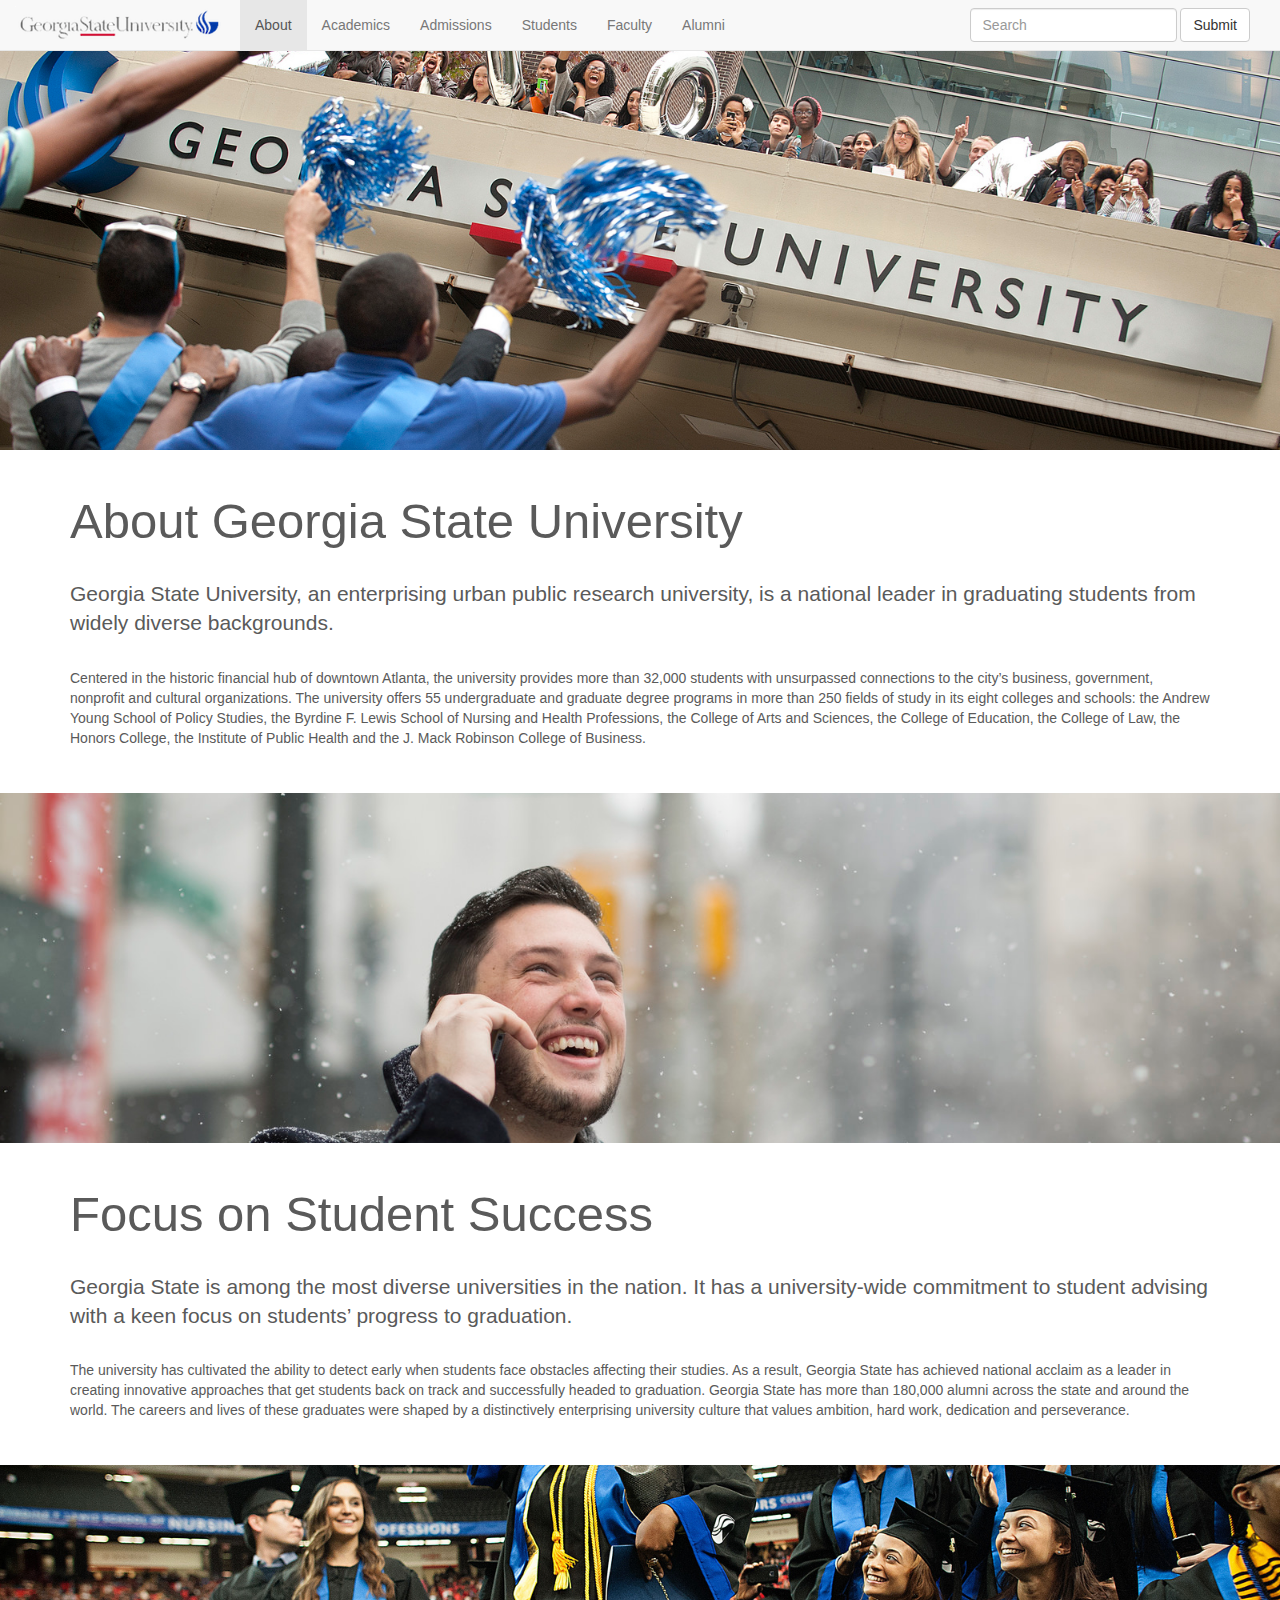
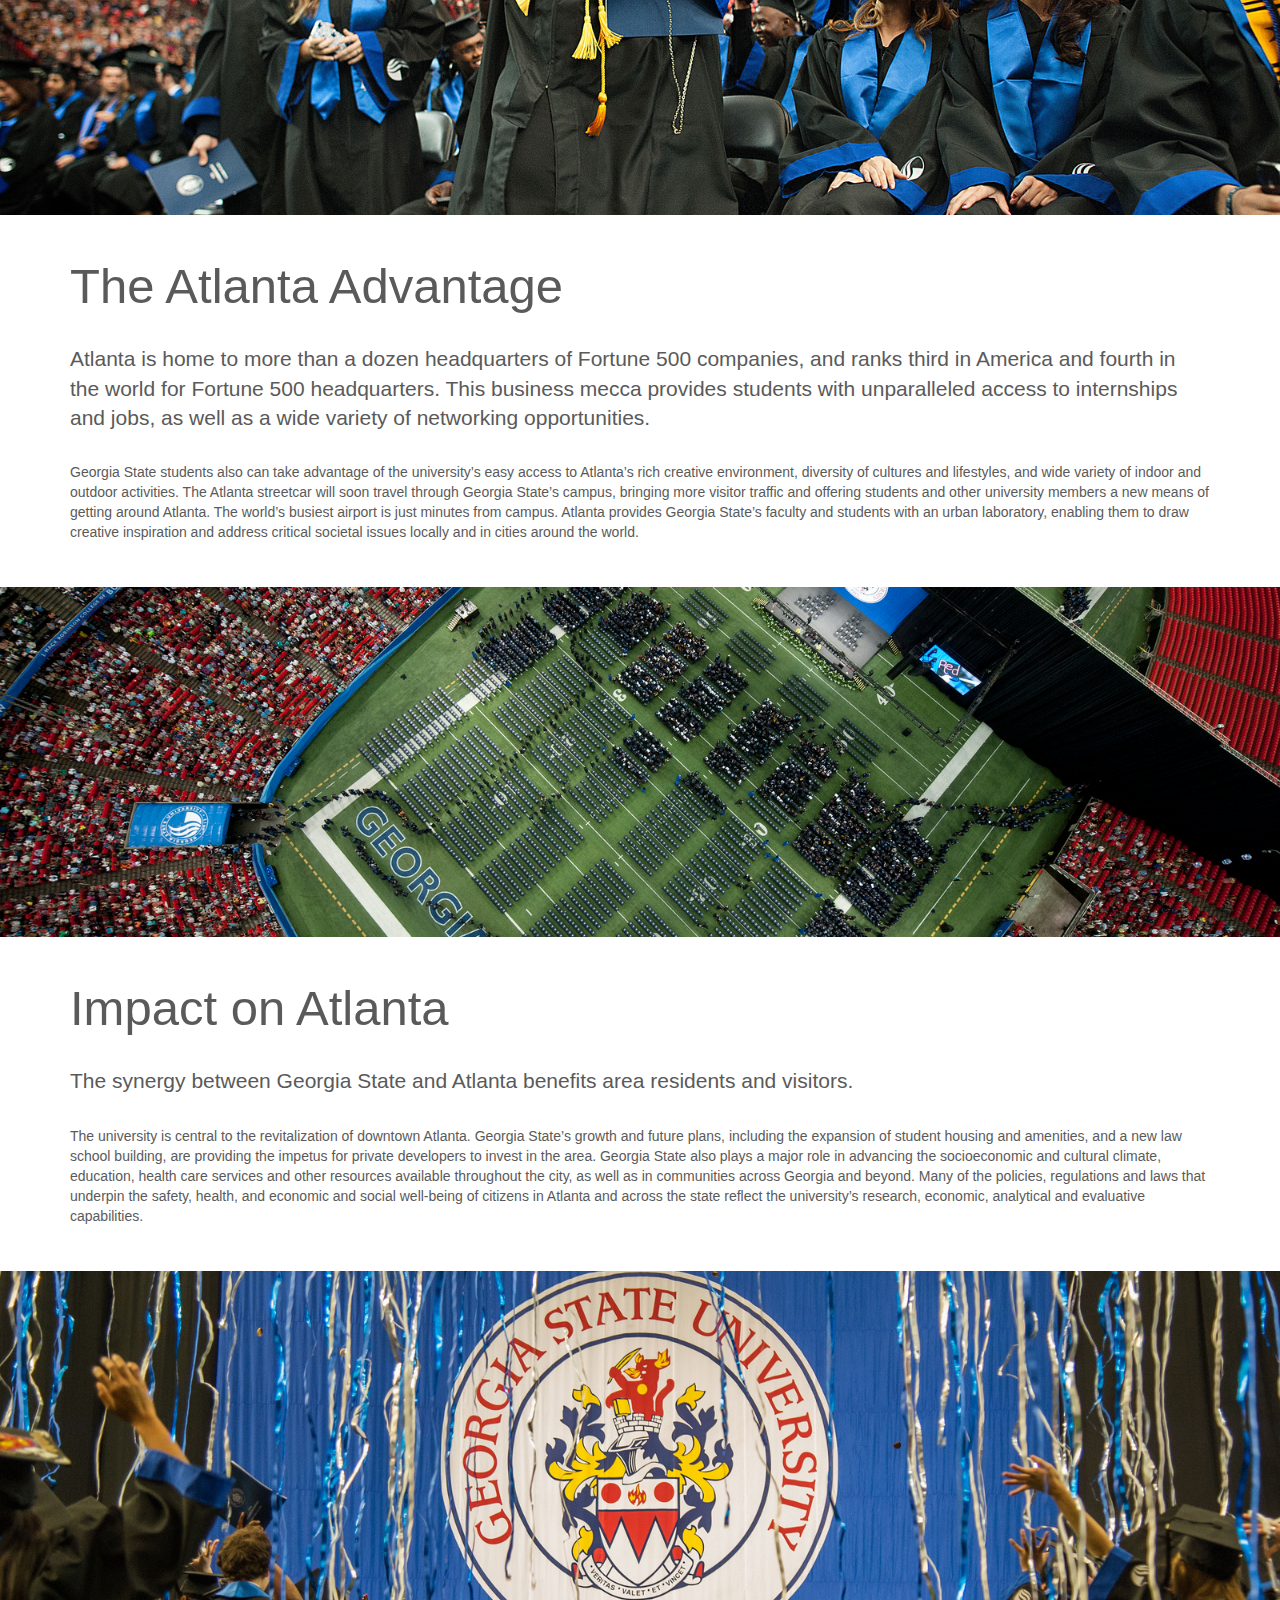
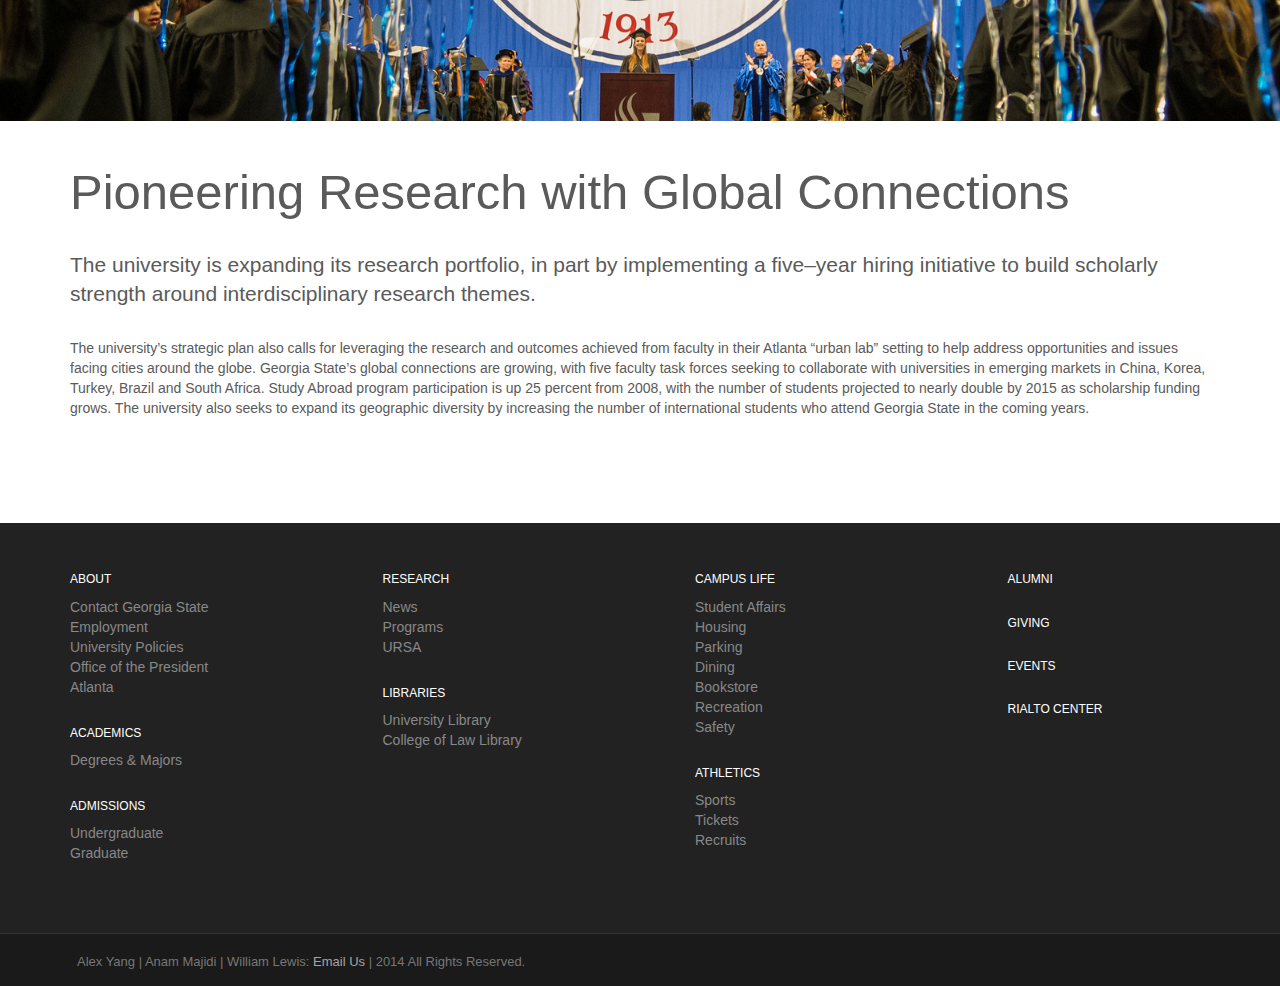
==== about.html @ 5f38e301 "first commit" ====
<!DOCTYPE html>
<html lang="en">

<head>
    <meta charset="utf-8">
    <meta name="viewport" content="width=device-width, initial-scale=1.0">
    <meta name="description" content="Re-Design of Georgia State Website">
    <meta name="author" content="Alex Yang, Anam Majidi, William Lewis">

    <title>Georgia State University Redesign</title>

    <!-- Bootstrap core CSS -->
    <link href="css/bootstrap.css" rel="stylesheet">
    <link href="css/magnific-popup.css" rel="stylesheet">
    <!-- Add custom CSS here -->
    <link href="css/main.css" rel="stylesheet">

</head>
<body>
<nav class="navbar navbar-default navbar-fixed-top" role="navigation">
  <div class="container-fluid">
    <!-- Brand and toggle get grouped for better mobile display -->
    <div class="navbar-header">
      <button type="button" class="navbar-toggle" data-toggle="collapse" data-target="#bs-example-navbar-collapse-1">
        <span class="sr-only">Toggle navigation</span>
        <span class="icon-bar"></span>
        <span class="icon-bar"></span>
        <span class="icon-bar"></span>
      </button>
      <a class="navbar-brand" href="index.html">
        <img alt="broken" class = "logo" src ="img/horizontal-logoss.png"></a>
    </div>

    <!-- Collect the nav links, forms, and other content for toggling -->
    <div class="collapse navbar-collapse" id="bs-example-navbar-collapse-1">
      <ul class="nav navbar-nav">
        <li class="dropdown active">
          <a href="about.html" class="dropdown-toggle" data-close-others="true" data-hover="dropdown">About</a>
          <ul class="dropdown-menu">
            <li><a href="404.html">Contact Georgia State</a></li>
            <li><a href="404.html">Employment</a></li>
            <li><a href="404.html">Office of the President</a></li>

            <li><a href="404.html">Points of Distinction</a></li>


            <li class="divider"></li>
            <li class="dropdown-submenu">
            <a tabindex="-1" href="404.html">Administration</a>
            <ul class="dropdown-menu">
              <li><a tabindex="-1" href="404.html">Finance and Administration</a></li>
              <!--<li class="dropdown-submenu">
                <a href="404.html">More..</a>
                <ul class="dropdown-menu">
                  <li><a href="404.html">3rd level</a></li>
                  <li><a href="404.html">3rd level</a></li>
                </ul>
              </li>-->
              <li><a href="404.html">Government Affairs</a></li>
              <li><a href="404.html">Information Systems and Technology</a></li>
              <li><a href="404.html">Research</a></li>
              <li><a href="404.html">Student Affairs</a></li>
              <li><a href="404.html">University Policies</a></li>
            </ul>
          </li>

          </ul>
        </li>
                <li class="dropdown">
          <a href="404.html" class="dropdown-toggle" data-toggle="dropdown" data-close-others="true" data-hover="dropdown">Academics</a>
          <ul class="dropdown-menu">
            <li><a href="404.html">University Library</a></li>
            <li><a href="404.html">College of Law Library</a></li>
            <li><a href="404.html">Office of the Provost</a></li>
            <li class="divider"></li>
            <li class="dropdown-submenu"> <!-- submenu start -->
            <a tabindex="-1" href="404.html">Colleges</a>

            <ul class="dropdown-menu">
              <li><a tabindex="-1" href="404.html">Andrew Young School of Policy Studies</a></li>
              <li><a tabindex="-1" href="404.html">Byrdine F. Lewis School of Nursing and Health Professions</a></li>
              <li><a tabindex="-1" href="404.html">College of Arts and Sciences</a></li>
              <li><a tabindex="-1" href="404.html">College of Education</a></li>
              <li><a tabindex="-1" href="404.html">College of Law</a></li>
              <li><a tabindex="-1" href="404.html">Honors College</a></li>
              <li><a tabindex="-1" href="404.html">School of Public Health</a></li>
              <li><a tabindex="-1" href="404.html">J. Mack Robinson College of Business</a></li>
            </ul>
          </li> <!-- submenu end -->
          <li class="divider"></li>
                      <li class="dropdown-submenu"> <!-- submenu start -->
            <a tabindex="-1" href="404.html">Degrees and Majors</a>
            <ul class="dropdown-menu">
              <li><a tabindex="-1" href="degreesandmajors.html">Undergraduate Degrees and Majors</a></li>
              <li><a href="404.html">Graduate Degrees and Majors</a></li>
            </ul>
          </li> <!-- submenu end -->
            <li><a href="404.html">Student Advising</a></li>
            <li><a href="404.html">Academic Calendars</a></li>
          </ul>
        </li>

        <li class="dropdown">
          <a href="404.html" class="dropdown-toggle" data-toggle="dropdown" data-close-others="true" data-hover="dropdown">Admissions</a>
          <ul class="dropdown-menu">
            <li class="dropdown-submenu"> <!-- submenu start -->
            <a tabindex="-1" href="404.html">Undergraduate</a>
            <ul class="dropdown-menu">
              <li><a tabindex="-1" href="404.html">Student Success</a></li>
              <li><a href="404.html">Apply Now</a></li>
              <li><a href="404.html">Take a Tour</a></li>
              <li><a href="404.html">Application Status</a></li>
              <li><a href="404.html">Contact Us</a></li>
            </ul>
          </li> <!-- submenu end -->
<li class="dropdown-submenu"> <!-- submenu start -->
            <a tabindex="-1" href="404.html">Graduate</a>

            <ul class="dropdown-menu">
              <li><a tabindex="-1" href="404.html">Andrew Young School of Policy Studies</a></li>
              <li><a tabindex="-1" href="404.html">Byrdine F. Lewis School of Nursing and Health Professions</a></li>
              <li><a tabindex="-1" href="404.html">College of Arts and Sciences</a></li>
              <li><a tabindex="-1" href="404.html">College of Education</a></li>
              <li><a tabindex="-1" href="404.html">College of Law</a></li>
              <li><a tabindex="-1" href="404.html">Honors College</a></li>
              <li><a tabindex="-1" href="404.html">School of Public Health</a></li>
              <li><a tabindex="-1" href="404.html">J. Mack Robinson College of Business</a></li>
            </ul>
          </li> <!-- submenu end -->
          </ul>
        </li>

        <li class="dropdown">
          <a href="404.html" class="dropdown-toggle" data-toggle="dropdown" data-close-others="true" data-hover="dropdown">Students</a>
          <ul class="dropdown-menu">

                      <li class="dropdown-submenu"> <!-- submenu start -->
            <a tabindex="-1" href="404.html">Student Life</a>
            <ul class="dropdown-menu">
              <li><a tabindex="-1" href="housing.html">Housing</a></li> 
            <li><a href="404.html">Dining</a></li>
            <li><a href="404.html">Parking</a></li>
            <li class="divider"></li>
            <li><a href="404.html">Campus Life</a></li>
            <li><a href="404.html">Career Services</a></li>
            <li class="divider"></li>
            <li><a href="404.html">Health</a></li>
            <li><a href="404.html">Health Insurance</a></li>
            <li><a href="404.html">Recreation</a></li>
            <li class="divider"></li>
            <li><a href="404.html">Student Handbook</a></li>
           <li><a href="404.html">Code of Conduct</a></li>
           <li><a href="404.html">Safety & Security</a></li>
           <li><a href="404.html">Get Emergency Alerts</a></li>
            </ul>
          </li> <!-- submenu end -->
          
          <li class="dropdown-submenu"> <!-- submenu start -->
            <a tabindex="-1" href="404.html">Academic Life</a>
            <ul class="dropdown-menu">
              <li><a tabindex="-1" href="404.html">Class Registration</a></li>
              <li><a href="404.html">Registration Info</a></li>
              <li class="divider"></li>
              <li><a href="404.html">Student Advising</a></li>
              <li><a href="404.html">Student Success</a></li>
              <li class="divider"></li>
              <li><a href="404.html">GPA Calculator</a></li>
              <li><a href="404.html">University Catalog</a></li>
              <li><a href="404.html">Academic Calendars</a></li>
              <li><a href="404.html">Scholarships</a></li>
              <li class="dropdown-submenu"> <!-- submenu start -->
            <a tabindex="-1" href="404.html">Financial Aid</a>
            <ul class="dropdown-menu">
              <li><a tabindex="-1" href="404.html">FAFSA</a></li>
            </ul>
          </li> <!-- submenu end -->
              <li><a href="404.html">Tuition and Payments</a></li>
              <li><a href="404.html">Bookstore</a></li>
      </ul>
            <li class="divider"></li>
            <li><a href="404.html">Email</a></li>
            <li><a href="404.html">Library</a></li>
            <li><a href="404.html">PAWS</a></li>
            <li><a href="404.html">GoSolar</a></li>
            <li><a href="404.html">Calendar</a></li>
            <li><a href="404.html">PantherMart</a></li>
            <li><a href="404.html">Contact Us</a></li>
            <li><a href="404.html">Help Center</a></li>
          </ul>
        </li>

                <li class="dropdown">
          <a href="404.html" class="dropdown-toggle" data-toggle="dropdown" data-close-others="true" data-hover="dropdown">Faculty</a>
          <ul class="dropdown-menu">
            <li><a href="404.html">Email</a></li>
            <li class="dropdown-submenu"> <!-- submenu start -->
            <a tabindex="-1" href="404.html">On the Campus</a>
            <ul class="dropdown-menu">
              <li><a tabindex="-1" href="404.html">Parking</a></li>
              <li><a href="404.html">Safety</a></li>
              <li><a href="404.html">University Policies</a></li>
              <li><a href="404.html">Faculty Handbook</a></li>
              <li><a href="404.html">Staff Handbook</a></li>
            </ul>
          </li> <!-- submenu end -->
            <li><a href="404.html">Finance and Administration</a></li>
            <li><a href="404.html">Technology</a></li>
            <li class="dropdown-submenu"> <!-- submenu start -->
            <a tabindex="-1" href="404.html">Human Resources</a>
            <ul class="dropdown-menu">
              <li><a tabindex="-1" href="404.html">Employees</a></li>
              <li><a href="404.html">Managers</a></li>
              <li><a href="404.html">Retirees</a></li>
            </ul>
          </li> <!-- submenu end -->
            <li><a href="404.html">Facilities</a></li>
            <li class="dropdown-submenu"> <!-- submenu start -->
            <a tabindex="-1" href="404.html">Research</a>
            <ul class="dropdown-menu">
              <li><a tabindex="-1" href="404.html">URSA</a></li>
            </ul>
          </li> <!-- submenu end -->
            <li><a href="404.html">Safety</a></li>
            <li><a href="404.html">Emiriti</a></li>
                        <li class="divider"></li>
            <li class="dropdown-submenu"> <!-- submenu start -->
            <a tabindex="-1" href="404.html">Portal</a>

            <ul class="dropdown-menu">
              <li><a href="404.html">Email</a></li>
              <li><a href="404.html">Library</a></li>
              <li><a href="404.html">PAWS</a></li>
              <li><a href="404.html">GoSolar</a></li>
              <li><a href="404.html">Calendar</a></li>
              <li><a href="404.html">PantherMart</a></li>
              <li><a href="404.html">Contact Us</a></li>
              <li><a href="404.html">Help Center</a></li>
            </ul>
          </li> <!-- submenu end -->
          </ul>
        </li>
        <li class="dropdown">
          <a href="about.html" class="dropdown-toggle" data-close-others="true" data-hover="dropdown">Alumni</a>
          <ul class="dropdown-menu">
            <li><a href="404.html">Your Alumni Association</a></li>
            <li><a href="404.html">Join</a></li>
            <li><a href="404.html">Events</a></li>
            <li><a href="404.html">Connect</a></li>
            </ul>
          </li>
      </ul>
      <form class="navbar-form navbar-left pull-right" role="search">
        <div class="form-group">
          <input type="text" class="form-control" placeholder="Search">
        </div>
        <button type="submit" class="btn btn-default">Submit</button>
      </form>
    </div><!-- /.navbar-collapse -->
  </div><!-- /.container-fluid -->
</nav>
  <div class="full-width-image-1">
    </div>
    <!-- /full-width-image-1 -->

    <div class="container">
        <div class="row">
            <div class="col-lg-12 section">
                <h1 class="section-heading">About Georgia State University</h1>
                <p class="lead section-lead">Georgia State University, an enterprising urban public research university, is a national leader in graduating students from widely diverse backgrounds.</p>
                <p class="section-paragraph">Centered in the historic financial hub of downtown Atlanta, the university provides more than 32,000 students with unsurpassed connections to the city’s business, government, nonprofit and cultural organizations.

The university offers 55 undergraduate and graduate degree programs in more than 250 fields of study in its eight colleges and schools: the Andrew Young School of Policy Studies, the Byrdine F. Lewis School of Nursing and Health Professions, the College of Arts and Sciences, the College of Education, the College of Law, the Honors College, the Institute of Public Health and the J. Mack Robinson College of Business.</p>
            </div>
        </div>
    </div>

    <div class="full-width-image-2">
        <!-- box content goes here if you want to put text or a button in here -->
    </div>
    <!-- /full-width-image-2 -->

    <div class="container">
        <div class="row">
            <div class="col-lg-12 section">
                <h1 class="section-heading">  Focus on Student Success</h1>
                <p class="lead section-lead">Georgia State is among the most diverse universities in the nation. It has a university-wide commitment to student advising with a keen focus on students’ progress to graduation.</p>
                <p class="section-paragraph">The university has cultivated the ability to detect early when students face obstacles affecting their studies. As a result, Georgia State has achieved national acclaim as a leader in creating innovative approaches that get students back on track and successfully headed to graduation.

Georgia State has more than 180,000 alumni across the state and around the world. The careers and lives of these graduates were shaped by a distinctively enterprising university culture that values ambition, hard work, dedication and perseverance.</p>
            </div>
        </div>
    </div>

        <div class="full-width-image-3">
        <!-- box content goes here if you want to put text or a button in here -->
    </div>
    <!-- /full-width-image-2 -->

    <div class="container">
        <div class="row">
            <div class="col-lg-12 section">
                <h1 class="section-heading">                The Atlanta Advantage</h1>
                <p class="lead section-lead">Atlanta is home to more than a dozen headquarters of Fortune 500 companies, and ranks third in America and fourth in the world for Fortune 500 headquarters. This business mecca provides students with unparalleled access to internships and jobs, as well as a wide variety of networking opportunities.</p>
                <p class="section-paragraph">Georgia State students also can take advantage of the university’s easy access to Atlanta’s rich creative environment, diversity of cultures and lifestyles, and wide variety of indoor and outdoor activities. The Atlanta streetcar will soon travel through Georgia State’s campus, bringing more visitor traffic and offering students and other university members a new means of getting around Atlanta.

                The world’s busiest airport is just minutes from campus. Atlanta provides Georgia State’s faculty and students with an urban laboratory, enabling them to draw creative inspiration and address critical societal issues locally and in cities around the world.</p>
            </div>
        </div>
    </div>

        <div class="full-width-image-4">
        <!-- box content goes here if you want to put text or a button in here -->
    </div>
    <!-- /full-width-image-2 -->

    <div class="container">
        <div class="row">
            <div class="col-lg-12 section">
                <h1 class="section-heading">Impact on Atlanta</h1>
                <p class="lead section-lead">The synergy between Georgia State and Atlanta benefits area residents and visitors.</p>
                <p class="section-paragraph">
                  The university is central to the revitalization of downtown Atlanta. Georgia State’s growth and future plans, including the expansion of student housing and amenities, and a new law school building, are providing the impetus for private developers to invest in the area.

                  Georgia State also plays a major role in advancing the socioeconomic and cultural climate, education, health care services and other resources available throughout the city, as well as in communities across Georgia and beyond.

                  Many of the policies, regulations and laws that underpin the safety, health, and economic and social well-being of citizens in Atlanta and across the state reflect the university’s research, economic, analytical and evaluative capabilities.</p>
            </div>
        </div>
    </div>

       <!-- /full-width-image-5 -->
               <div class="full-width-image-5">
        <!-- box content goes here if you want to put text or a button in here -->
    </div>

    <div class="container">
        <div class="row">
            <div class="col-lg-12 section">
                <h1 class="section-heading">Pioneering Research with Global Connections</h1>
                <p class="lead section-lead">The university is expanding its research portfolio, in part by implementing a five–year hiring initiative to build scholarly strength around interdisciplinary research themes.</p>
                <p class="section-paragraph">
                  The university’s strategic plan also calls for leveraging the research and outcomes achieved from faculty in their Atlanta “urban lab” setting to help address opportunities and issues facing cities around the globe.

                  Georgia State’s global connections are growing, with five faculty task forces seeking to collaborate with universities in emerging markets in China, Korea, Turkey, Brazil and South Africa. Study Abroad program participation is up 25 percent from 2008, with the number of students projected to nearly double by 2015 as scholarship funding grows. The university also seeks to expand its geographic diversity by increasing the number of international students who attend Georgia State in the coming years.</p>
            </div>
        </div>
    </div>


<!-- FOOTER -->
<footer class = "footer-additional-padding">
<div class = "container-fluid footer-spacing">
<div class = "row-fluid">

  <!-- column 1 -->
  <div class = "col-md-3">
    <ul class =  "footer-section">
      <li class = "footer-section-header h6">ABOUT</li>
      <li>Contact Georgia State</li>
      <li>Employment</li>
      <li>University Policies</li>
      <li>Office of the President</li>
      <li>Atlanta</li>
    </ul>

    <ul class = "footer-section">
      <li class = "footer-section-header h6">ACADEMICS</li>
      <li>Degrees & Majors</li>
    </ul>

    <ul class = "footer-section">
      <li class = "footer-section-header h6">ADMISSIONS</li>
      <li>Undergraduate</li>
      <li>Graduate</li>
    </ul>
  </div>

  <!-- column 2 -->
   <div class = "col-md-3">
    <ul class =  "footer-section">
      <li class = "footer-section-header h6">RESEARCH</li>
      <li>News</li>
      <li>Programs</li>
      <li>URSA</li>
    </ul>

    <ul class = "footer-section">
      <li class = "footer-section-header h6">LIBRARIES</li>
      <li>University Library</li>
      <li>College of Law Library</li>
    </ul>
  </div>

  <!-- column 3 -->
   <div class = "col-md-3">
    <ul class =  "footer-section">
      <li class = "footer-section-header h6">CAMPUS LIFE</li>
      <li>Student Affairs</li>
      <li>Housing</li>
      <li>Parking</li>
      <li>Dining</li>
      <li>Bookstore</li>
      <li>Recreation</li>
      <li>Safety</li>
    </ul>

    <ul class = "footer-section">
      <li class = "footer-section-header h6">ATHLETICS</li>
      <li>Sports</li>
      <li>Tickets</li>
      <li>Recruits</li>
    </ul>
  </div>

  <!-- column 4 -->
   <div class = "col-md-3">
    <ul class =  "footer-section">
      <li class = "footer-section-header h6">ALUMNI</li>
    </ul>

    <ul class = "footer-section">
      <li class = "footer-section-header h6">GIVING</li>
    </ul>

    <ul class = "footer-section">
      <li class = "footer-section-header h6">EVENTS</li>
    </ul>

    <ul class = "footer-section">
      <li class = "footer-section-header h6">RIALTO CENTER</li>
    </ul>
  </div>
</div>
</div>
</footer>

<section id = "copyright">
  <div class = "container-fluid">
    <div class = "row-fluid">
      <div class ="col-md-12">
            Alex Yang | Anam Majidi | William Lewis: <a class = "email-link" href="mailto:aly006@ucsd.edu">Email Us</a> | 2014 All Rights Reserved. 
      </div>
    </div>
  </div>
</section>
<!-- /END OF FOOTER -->
<script src="js/jquery-1.10.2.js"></script>
<script src="js/bootstrap.js"></script>
<script src="js/jquery.magnific-popup.js"></script>
<script src="js/project.js"></script>
</body>
</html>
---- css/main.css ----
.footer-section{
  margin-bottom:30px;
}
.jumbotron-spacing{
  margin-bottom: 20px;
}
.footer-directory{
  margin-left:100px;
}


.navbar-brand-header{
  float:left !important;
}
.list-decoration{
  list-style-type: initial;
}
.no-container-padding{
  padding-left:0px !important;
  padding-right:0px !important;
}

li, ul{
  list-style-type: none; 
}
#copyright{
padding: 15px 0 15px;
padding-left: 47px;
background: #1a1a1a;
color: #777777;
font-size:13px;
padding-top:19px;
}

.email-link{
  color: #A5A5A5;
}
.footer-spacing{
}

.footer-section-header{
  color:white;
}

.footer-additional-padding{
  margin-top:60px;
}

footer {
  margin-top:20px;
  width:100%;
  background-color: #222222;
  border-bottom: 1px solid #333;
  color: #888;
  padding-top:40px;
  padding-bottom:40px;
}


.full {
  background: url(../img/wood-grayscale.png) no-repeat center center; 
  color: white;
  -webkit-background-size: cover;
  -moz-background-size: cover;
  -o-background-size: cover;
  background-size: cover;
}

.dir-hp{
  padding-top:30px;
}

.full-width-image-1 {
  background: url(../img/about1.jpg) no-repeat center center;
  background-size: cover;
  text-align: center;
  padding: 200px 0;
}

.full-width-image-2 {
  background: url(../img/about2.jpg) no-repeat center center;
  background-size: cover;
  text-align: center;
  height: 350px;
}
.full-width-image-3 {
  background: url(../img/about3.jpg) no-repeat center center;
  background-size: cover;
  text-align: center;
  height: 350px;
}
.full-width-image-4 {
  background: url(../img/about4.jpg) no-repeat center center;
  background-size: cover;
  text-align: center;
  height: 350px;
}
.full-width-image-5 {
  background: url(../img/about5.jpg) no-repeat center center;
  background-size: cover;
  text-align: center;
  height: 450px;
}
.error-404{
  font-size:150px;
}

.navbar-brand{
  float:none;
}
.section {
  padding-top: 15px;
  padding-bottom: 15px;
}

.section-heading {
  font-size: 3.5em;
  margin: 30px 0;
}

.section-lead {
  margin: 30px 0;
}

.section-paragraph {
  margin: 30px 0;
}



@media (max-width: 768px) {

.section-heading {
  font-size: 2em;
}

.section {
  padding-top: 25px;
  padding-bottom: 25px;
}

}


.logo{
  margin-top:6px;
}


/* BOOTSTRAP 3.x GLOBAL STYLES
-------------------------------------------------- */
body {
  padding-top: 50px;
  color: #5a5a5a;
}
.page-header{
  margin: 35px 0 20px;
}

.lead-margin{
  margin-bottom:10px;
}

.featurettes{
  padding-left:100px;
  padding-right:100px;
}

.header-image-patton{
/*background: url(http://lorempixel.com/1920/500/abstract/3) no-repeat center center;*/
background: url(../img/pattonhall.jpg) no-repeat center center;
background-size: cover;
text-align: center;
padding: 100px 0;
}
.header-image{
/*background: url(http://lorempixel.com/1920/500/abstract/3) no-repeat center center;*/
background: url(../img/degreesandmajors.jpg) no-repeat center center;
background-size: cover;
text-align: center;
padding: 100px 0;
}
.header-text{
  color: white;
  padding-left: 100px;
  padding-right: 100px;
}

.no-text-padding{
  padding-top:150px;
}
.tab-container-padding{
  padding-top:30px;
}


/* CUSTOMIZE THE NAVBAR
-------------------------------------------------- */

/* Special class on .container surrounding .navbar, used for positioning it into place. */
.navbar-wrapper {
  position: absolute;
  top: 0;
  left: 0;
  right: 0;
  z-index: 10;
}



/* CUSTOMIZE THE CAROUSEL
-------------------------------------------------- */

/* Carousel base class */
.carousel {
  margin-bottom: 60px;
}
/* Since positioning the image, we need to help out the caption */
.carousel-caption {
  z-index: 2;
}

/* Declare heights because of positioning of img element */
.carousel .item {
  height: 500px;
  background-color:#bbb;
}
.carousel img {
   position: absolute;
   top: 0;
   left: 0;
  min-width:100%;
min-height: 500px; /* <--- Change this line to min-height */
}



/* MARKETING CONTENT
-------------------------------------------------- */

/* Pad the edges of the mobile views a bit */
.marketing {
  padding-left: 15px;
  padding-right: 15px;
}

/* Center align the text within the three columns below the carousel */
.marketing .col-lg-4 {
  text-align: center;
  margin-bottom: 20px;
}
.marketing h2 {
  font-weight: normal;
}
.marketing .col-lg-4 p {
  margin-left: 10px;
  margin-right: 10px;
}


/* Featurettes
------------------------- */

.featurette-divider {
  margin: 30px 0;
}
.featurette {
overflow: hidden;
}

.featurette-image{
}

.featurette-image.pull-left {
  margin-right: 40px;
}
.featurette-image.pull-right {
  margin-left: 40px;
}

.featurette-heading {
  font-size: 30px;
}

.v-center {
    display:table;
    height:375px;
}

.content {
    display:table-cell;
    vertical-align:middle;
}


/* RESPONSIVE CSS
-------------------------------------------------- */

@media (min-width: 768px) {

  /* Remve the edge padding needed for mobile */
  .marketing {
    padding-top:20px;
  }

  .pad-bottom{
    padding-bottom:25px;
  }

  /* Navbar positioning foo */
  .navbar-wrapper {
    margin-top: 20px;
    margin-bottom: -90px; /* Negative margin to pull up carousel. 90px is roughly margins and height of navbar. */
  }
  /* The navbar becomes detached from the top, so we round the corners */
  .navbar-wrapper .navbar {
    border-radius: 0px;
  }

  /* Bump up size of carousel content */
  .carousel-caption p {
    margin-bottom: 20px;
    font-size: 21px;
    line-height: 1.4;
  }

}


/* RESPONSIVE CSS */

@media (max-width: 1200px) {

.headline > .container > h1 {font-size: 140px;}
.headline > .container > h2 {font-size: 63px;}
.featurette-divider {margin: 50px 0;}
.featurette-image.pull-left {margin-right: 20px;}
.featurette-image.pull-right {margin-left: 20px;}
.featurette-heading {font-size: 35px;}

}

@media (max-width: 991px) {

.headline > .container > h1 {font-size: 105px;}
.headline > .container > h2 {font-size: 50px;}
.featurette-divider {margin: 40px 0;}
.featurette-image {max-width: 50%;}
.featurette-image.pull-left {margin-right: 10px;}
.featurette-image.pull-right {margin-left: 10px;}
.featurette-heading {font-size: 30px;}

}

@media (max-width: 768px) {
  
.container {margin: 0 15px;}
.featurette-divider {margin: 40px 0;}
.featurette-heading {font-size: 25px;}

}


@media (max-width: 668px) {

.headline > .container > h1 {font-size: 70px;}
.headline > .container > h2 {font-size: 32px;}
.featurette-divider {margin: 30px 0;}

}

@media (max-width: 640px) {

.headline {padding: 75px 0 25px 0;}
.headline > .container > h1 {font-size: 60px;}
.headline > .container > h2 {font-size: 30px;}

}

@media (max-width: 375px) {

.featurette-divider {margin: 10px 0;}
.featurette-image {max-width: 100%;}
.featurette-image.pull-left {margin-right: 0; margin-bottom: 10px;}
.featurette-image.pull-right {margin-left: 0; margin-bottom: 10px;}

}

.dropdown-menu > li > a:hover,
.dropdown-menu > li > a:focus {
  color: #262626;
  text-decoration: none;
  background-color: #DCDCDC;
}

.dropdown-submenu{position:relative;}
.dropdown-submenu>.dropdown-menu{top:0;left:100%;margin-top:-6px;margin-left:-1px;-webkit-border-radius:0 4px 4px 4px;-moz-border-radius:0 4px 4px 4px;border-radius:0 4px 4px 4px;}
.dropdown-submenu:hover>.dropdown-menu{display:block;}
.dropdown-submenu>a:after{display:block;content:" ";float:right;width:0;height:0;border-color:transparent;border-style:solid;border-width:5px 0 5px 5px;border-left-color:#cccccc;margin-top:5px;margin-right:-10px;}
.dropdown-submenu:hover>a:after{border-left-color:#ffffff;}
.dropdown-submenu.pull-left{float:none;}.dropdown-submenu.pull-left>.dropdown-menu{left:-100%;margin-left:10px;-webkit-border-radius:6px 0 6px 6px;-moz-border-radius:6px 0 6px 6px;border-radius:6px 0 6px 6px;}
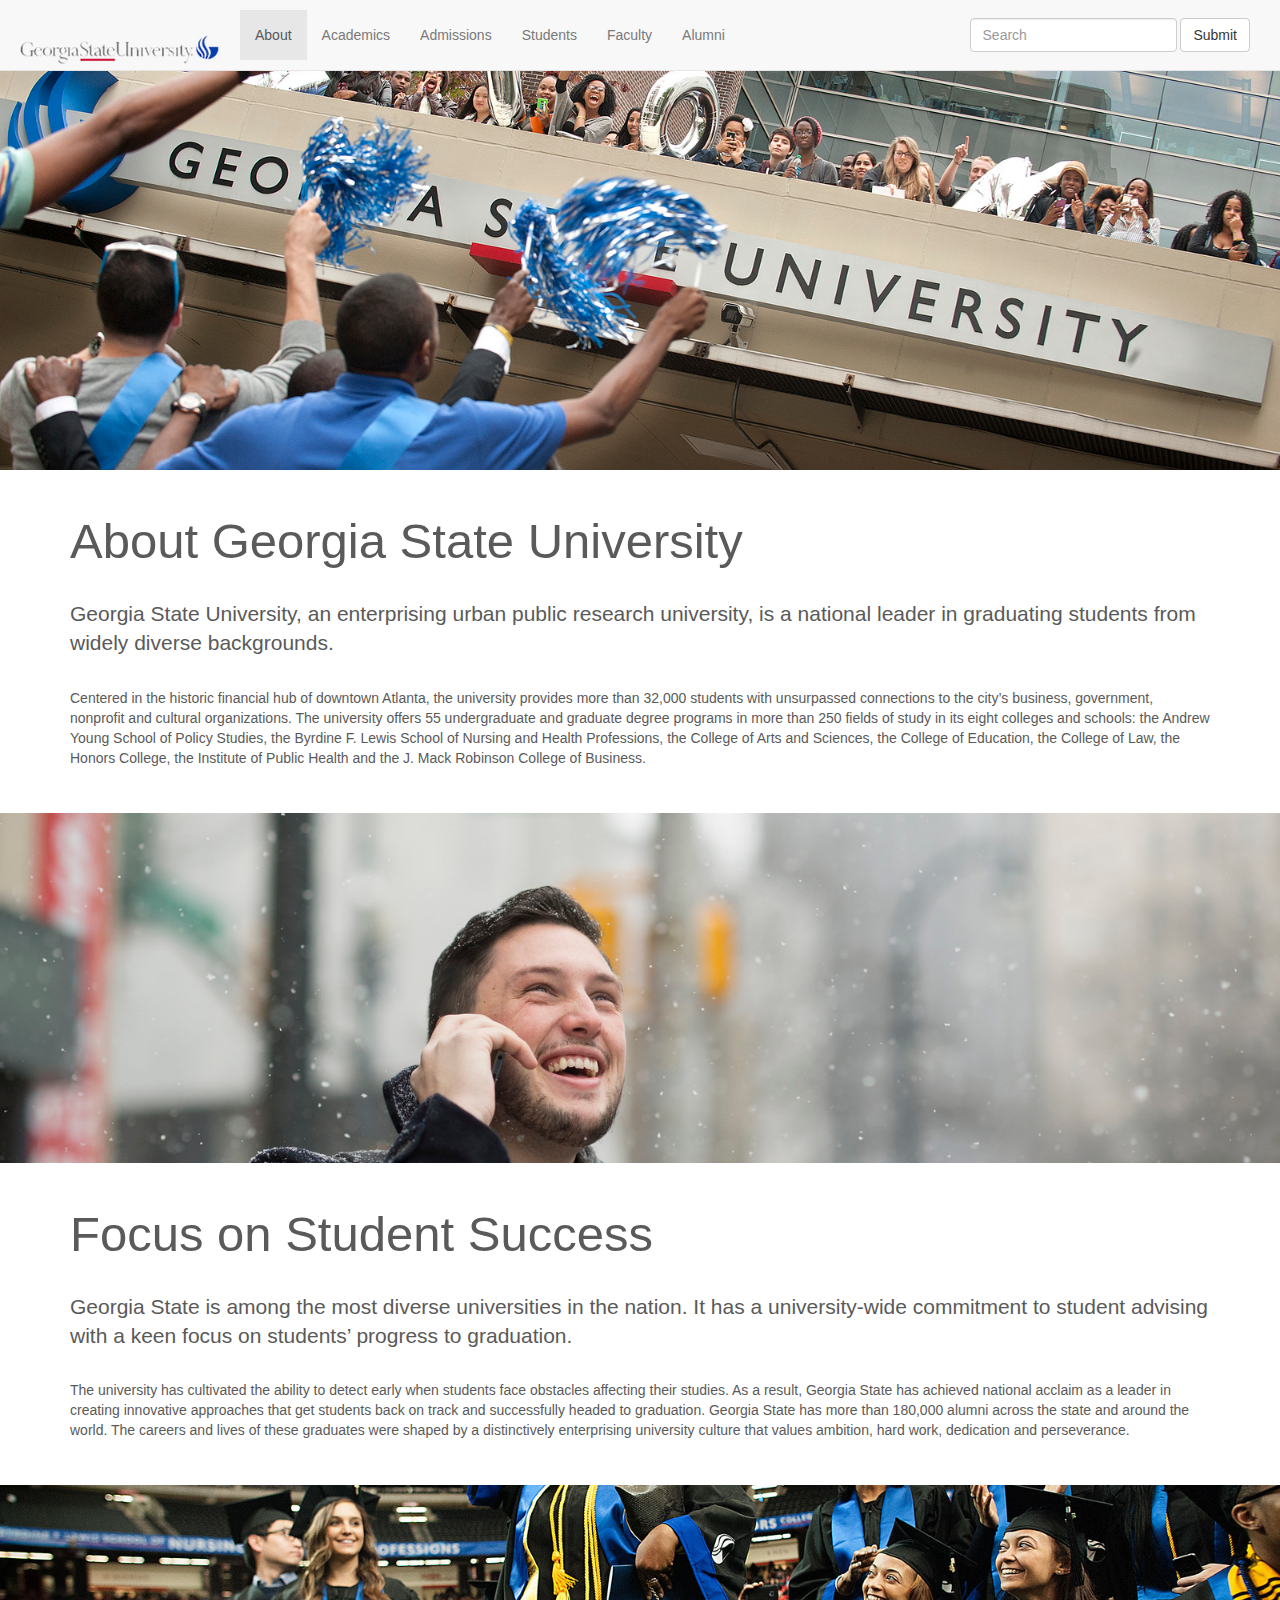
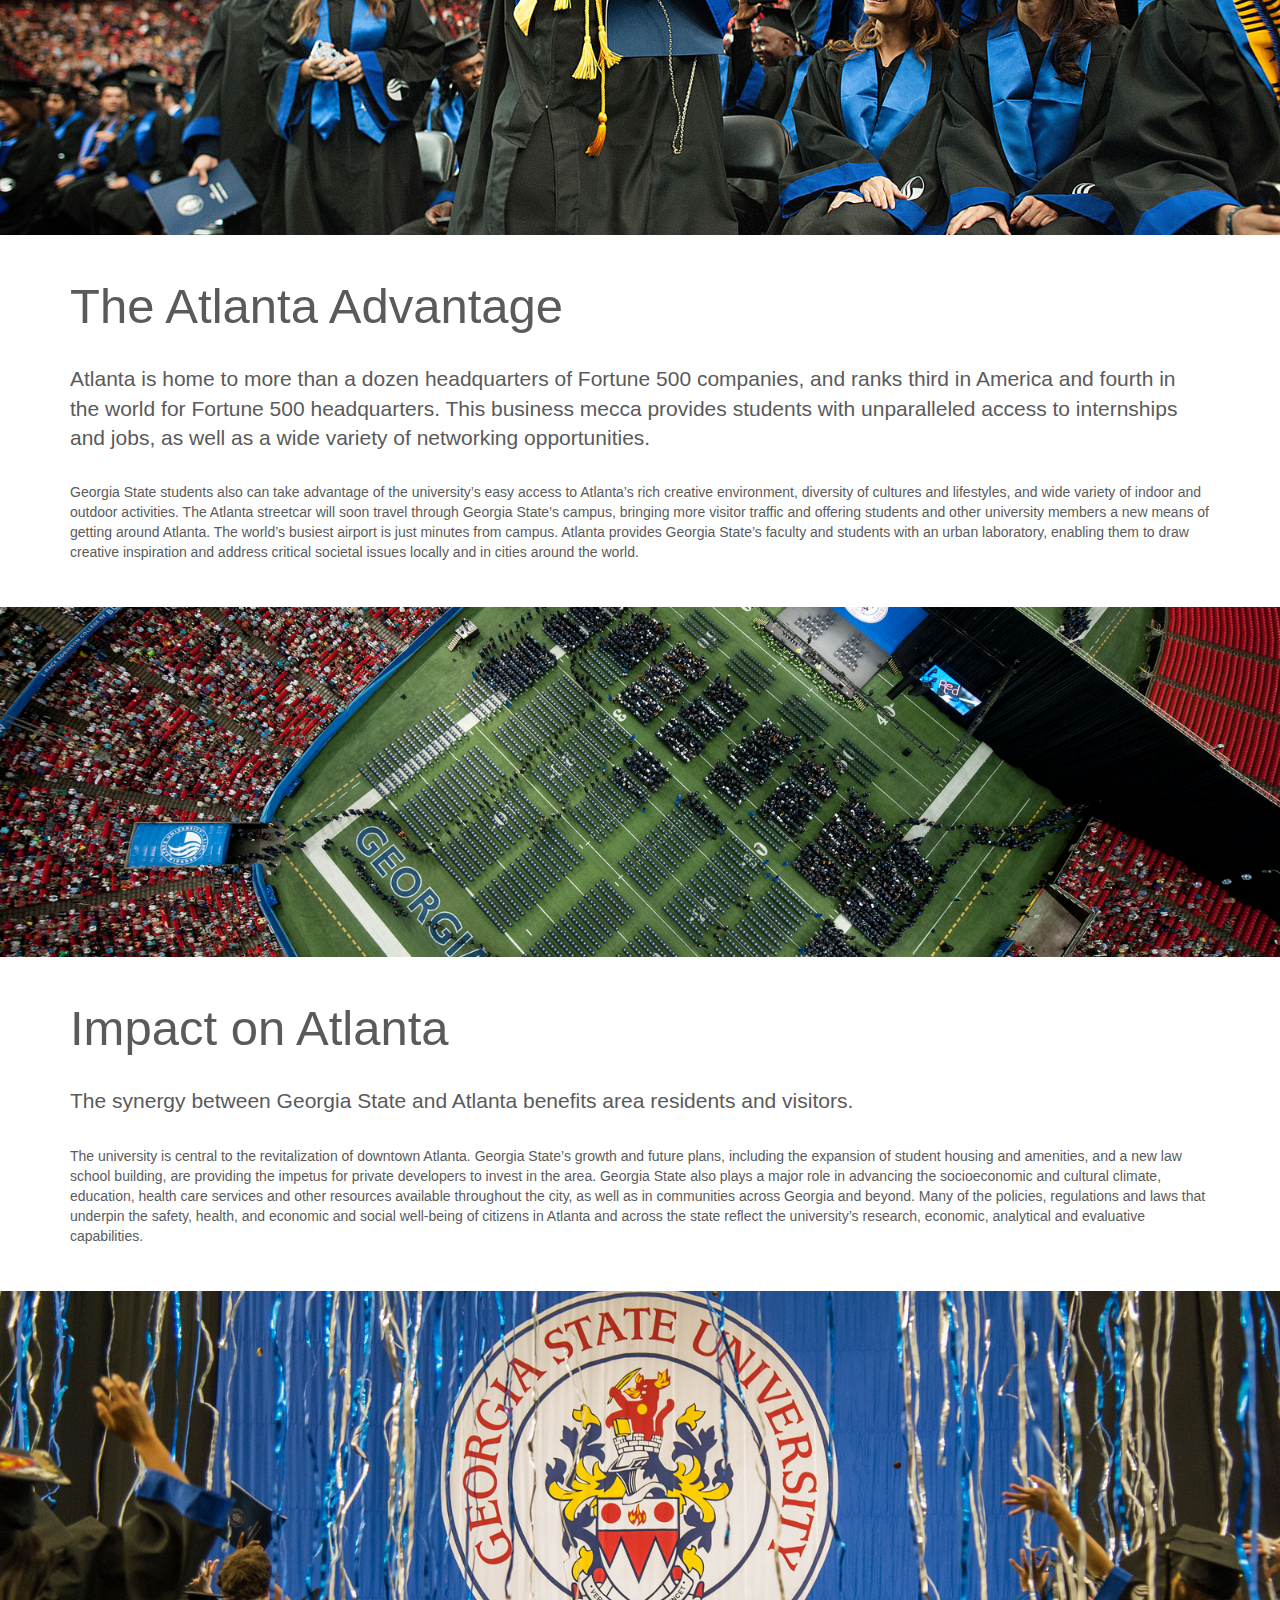
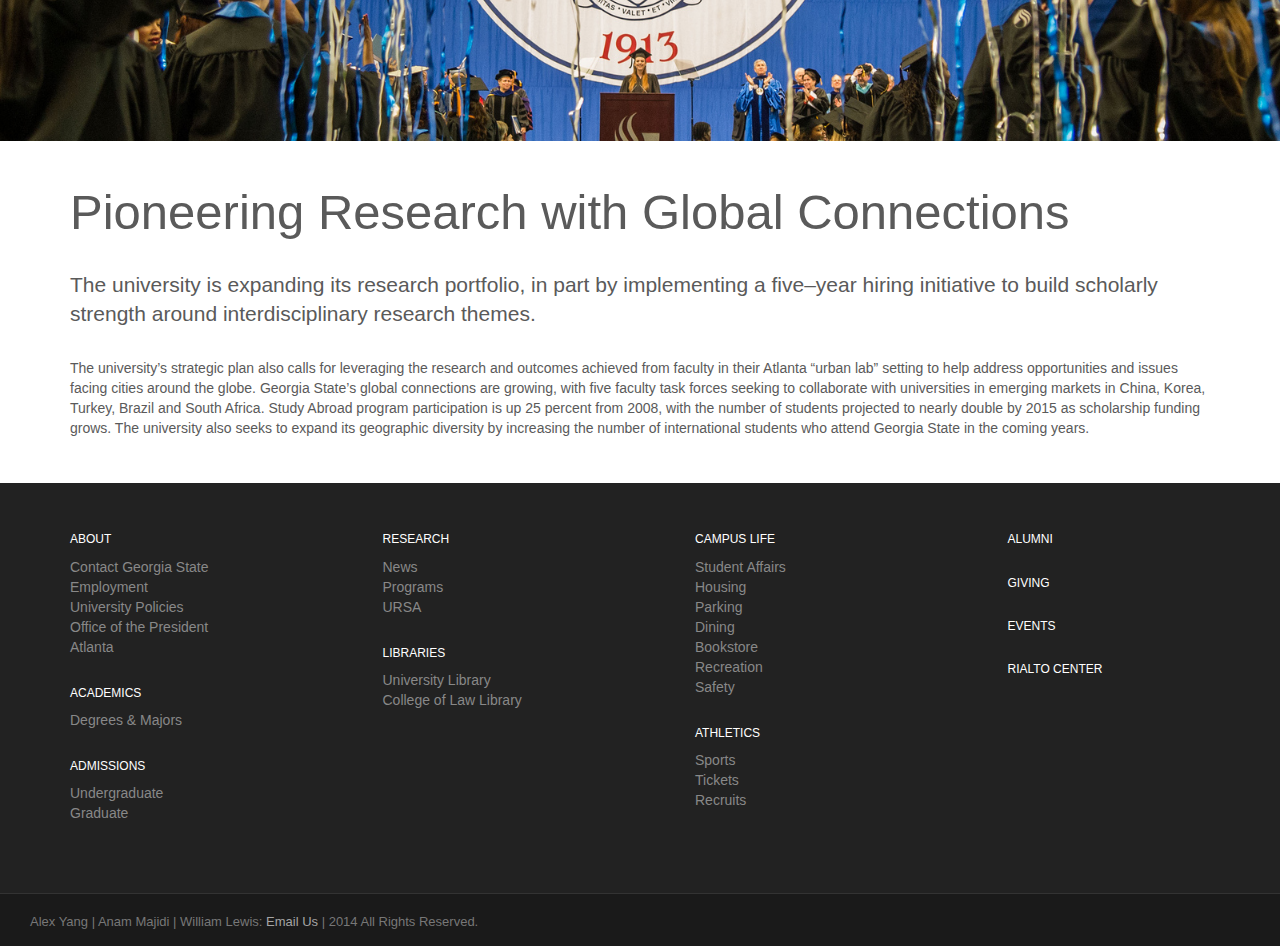
==== commit 91a8cb75: "yay" ====
--- a/about.html
+++ b/about.html
@@ -346,7 +346,6 @@
         </div>
     </div>
 
-
 <!-- FOOTER -->
 <footer class = "footer-additional-padding">
 <div class = "container-fluid footer-spacing">
--- a/css/main.css
+++ b/css/main.css
@@ -1,3 +1,20 @@
+@media(min-width:767px) {
+    .navbar {
+        padding: 10px 0;
+        opacity: 0.98;
+        -webkit-transition: background .5s ease-in-out,padding .5s ease-in-out;
+        -moz-transition: background .5s ease-in-out,padding .5s ease-in-out;
+        transition: background .5s ease-in-out,padding .5s ease-in-out;
+    }
+
+    .top-nav-collapse {
+        /* Customize the look and feel of the collapsed top nav here */
+        padding: 0;
+    }
+}
+
+
+
 .footer-section{
   margin-bottom:30px;
 }
@@ -7,7 +24,6 @@
 .footer-directory{
   margin-left:100px;
 }
-
 
 .navbar-brand-header{
   float:left !important;
@@ -25,7 +41,6 @@
 }
 #copyright{
 padding: 15px 0 15px;
-padding-left: 47px;
 background: #1a1a1a;
 color: #777777;
 font-size:13px;
@@ -43,11 +58,10 @@
 }
 
 .footer-additional-padding{
-  margin-top:60px;
 }
 
 footer {
-  margin-top:20px;
+
   width:100%;
   background-color: #222222;
   border-bottom: 1px solid #333;
@@ -55,7 +69,9 @@
   padding-top:40px;
   padding-bottom:40px;
 }
-
+.zero-space-font{
+  font-size: 0;
+}
 
 .full {
   background: url(../img/wood-grayscale.png) no-repeat center center; 
@@ -105,9 +121,7 @@
   font-size:150px;
 }
 
-.navbar-brand{
-  float:none;
-}
+
 .section {
   padding-top: 15px;
   padding-bottom: 15px;
@@ -150,7 +164,7 @@
 /* BOOTSTRAP 3.x GLOBAL STYLES
 -------------------------------------------------- */
 body {
-  padding-top: 50px;
+  padding-top: 70px;
   color: #5a5a5a;
 }
 .page-header{
@@ -256,8 +270,15 @@
   margin-left: 10px;
   margin-right: 10px;
 }
-
-
+#wrapper{
+  background-color: blue;
+  padding: 300px;
+}
+
+#video_background{
+padding-top:80px;
+z-index: -100; width: 100%;
+}
 /* Featurettes
 ------------------------- */
 
